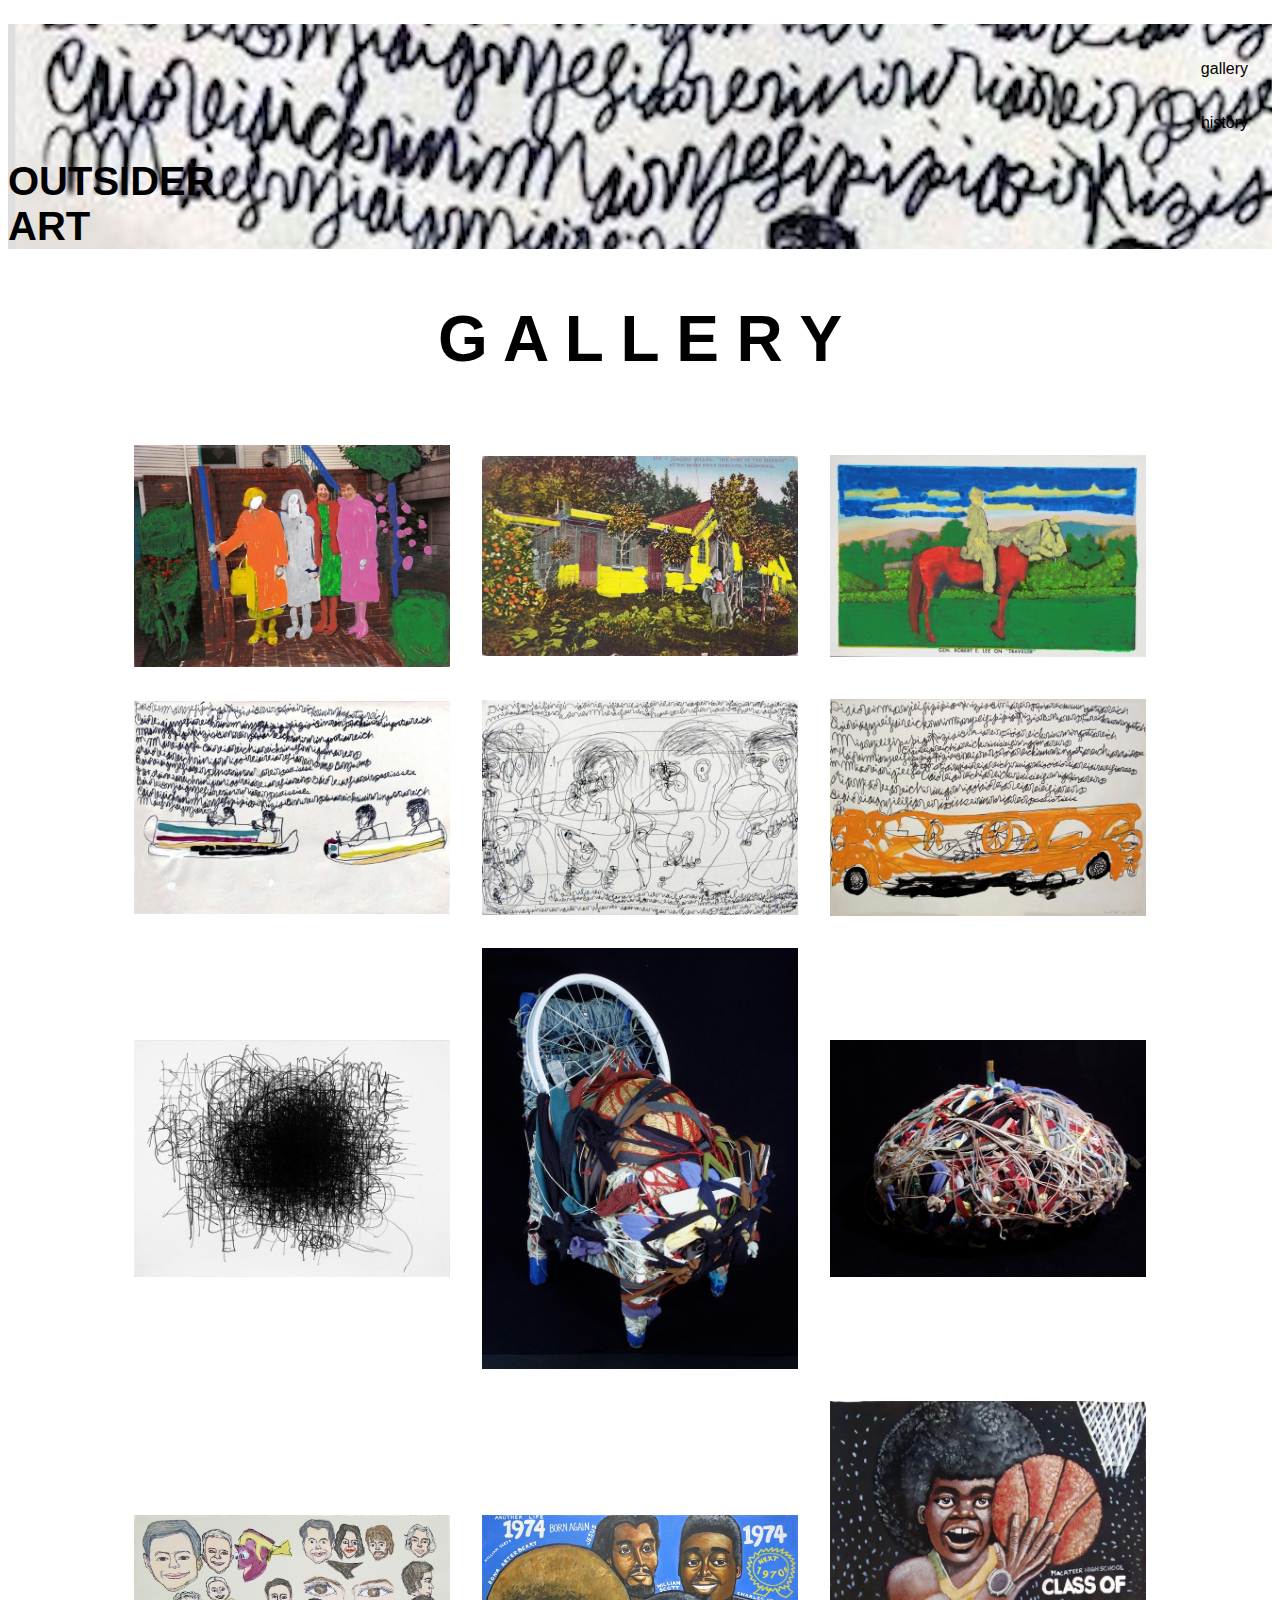
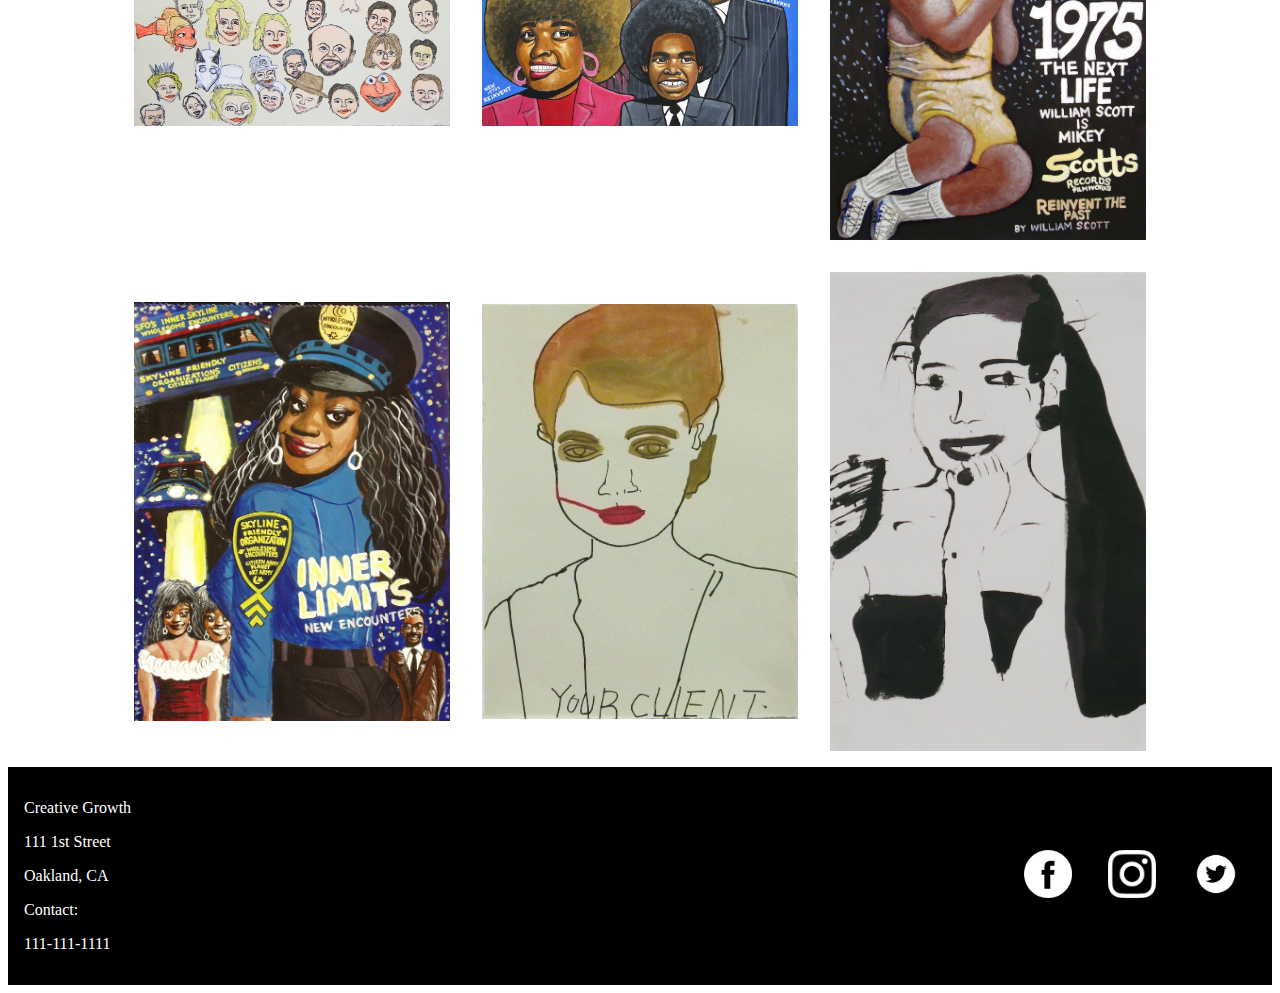
==== gallery.html @ fed4dc9c "adds files for Art Movement Website" ====
<!DOCTYPE html>

<html>

	<head>
		<title>Gallery</title>
		<meta id="meta" name="viewport" content="width=device-width, initional-scale=1.0" />
		<link rel="stylesheet" text="css" href="styles.css">
	</head>
	
	<body>
		<nav class="galleryheading">
			<ul>
				<br>
				<br>
				<a href="gallery.html">
					<li>gallery</li>
				</a>
				<br>
				<br>
				<a href="history.html">
					<li>history</li>
				</a>
			</ul>
			
			<header>
				<a href="index.html">
					<h1>OUTSIDER
					<br>
					ART</h1>
				</a>
			</header>

		</nav>

		<h2>G A L L E R Y</h2>
	
		<div class="pictures">	
			<img src="pictures/1.jpg">
			<img src="pictures/2.jpg">
			<img src="pictures/3.jpg">
			<img src="pictures/6.jpg">
			<img src="pictures/7.jpg">		
			<img src="pictures/8.jpg">	
			<img src="pictures/9.jpg">
			<img src="pictures/10.jpg">
			<img src="pictures/11.jpg">
			<img src="pictures/12.jpg">
			<img src="pictures/14.jpg">
			<img src="pictures/15.jpg">
			<img src="pictures/16.jpg">
			<img src="pictures/17.jpg">
			<img src="pictures/18.jpg">
		</div>

		<footer>
			<div>
				<p>Creative Growth</p>
				<p>111 1st Street</p>
				<p>Oakland, CA</p>
				<p>Contact:</p>
				<p>111-111-1111</p>
			</div>
			<div class="icons">
				<a href="https://www.facebook.com/">
				<img src="pictures/facebook.png"
					class="social"
					alt="facebook logo">
				</a>
				<a href="https://www.instagram.com/">
				<img src="pictures/instagram.png"
					class="social"
					alt="instagram logo">
				</a>
				<a href="https://twitter.com/">
				<img src="pictures/twitter.png"
					class="social"
					alt="twitter logo">
				</a>
			</div>
		</footer>
		
	</body>

</html>
---- styles.css ----
/* Styles for Outsider Art Website */

header {
	text-align: left;
	font-family: sans-serif;
	color: black;
}

header a {
	text-decoration: none;
}

header h1 {
	color: black;
	text-align: left;
	font-size: 2.5em;
}


nav a {
	text-decoration: none;
	color: black;
}

nav a:hover {
	color: orange;
}

/* 
nav header a:hover {
	color: orange;
}
 */



nav ul {
	list-style-type: none;
	text-align: right;
	font-family: sans-serif;
	font-size: 1em;
	margin: 1.5em;

}

footer {
	background-color: black;
	color: white;
	text-align: left;
	padding: 1em;
	display: flex;
	flex-wrap: wrap;
	justify-content: space-between;
	align-items: center;
}
	
footer a {
	text-decoration: none;
}

h2 {
	font-family: sans-serif;
	font-size: 4em;
	text-align: center;
}

.homepage {
	background-image: url("pictures/9.jpg");
	height: 100vh;
	width: 100%;
	background-size: cover;
	background-position: center;
	position: relative;
}

.social {
	width: 3em;
	margin: 1em;
}

.icons {
	position: right;
}

.outsiderart {
	font-size: 2em;
	display: block;
	font-family: sans-serif;
	color: white;
	position: absolute;
	top: 40vh;
	width: 100%;
	text-align: center;
}

.outsiderart h1 {
	color: white;
	text-align: center;
}

.pictures {
	display: flex;
	flex-wrap: wrap;
	justify-content: center; 
}

.pictures img {
/* 
	width: 25em;
	margin: auto;
 */
	margin: 1em;
	align-self: center;
	width: 25%;
}

.galleryheading {
	background-image: url("pictures/headinggallery.jpg");
	size: 100%;
}

.historyheading {
	background: url("pictures/headinghistory.jpg");
}


.historycontent {
	margin: 1em;
	display: flex;
	flex-wrap: wrap;
	justify-content: center;
}

.historycontent p {
	width: 600px;
	font: sans-serif;
	font-size: 1.5em;
	text-align: center;
	color: rgba(22,92,177,1);
}

.historycontent img {
	width: 600px;
	align-self: center;
	margin: 2em;
}


/* 

For modifying site for iphone

@media only screen and (max-width: 320px) {
	
	h1 {
		font-size: 1em;
	}
	
}
 */
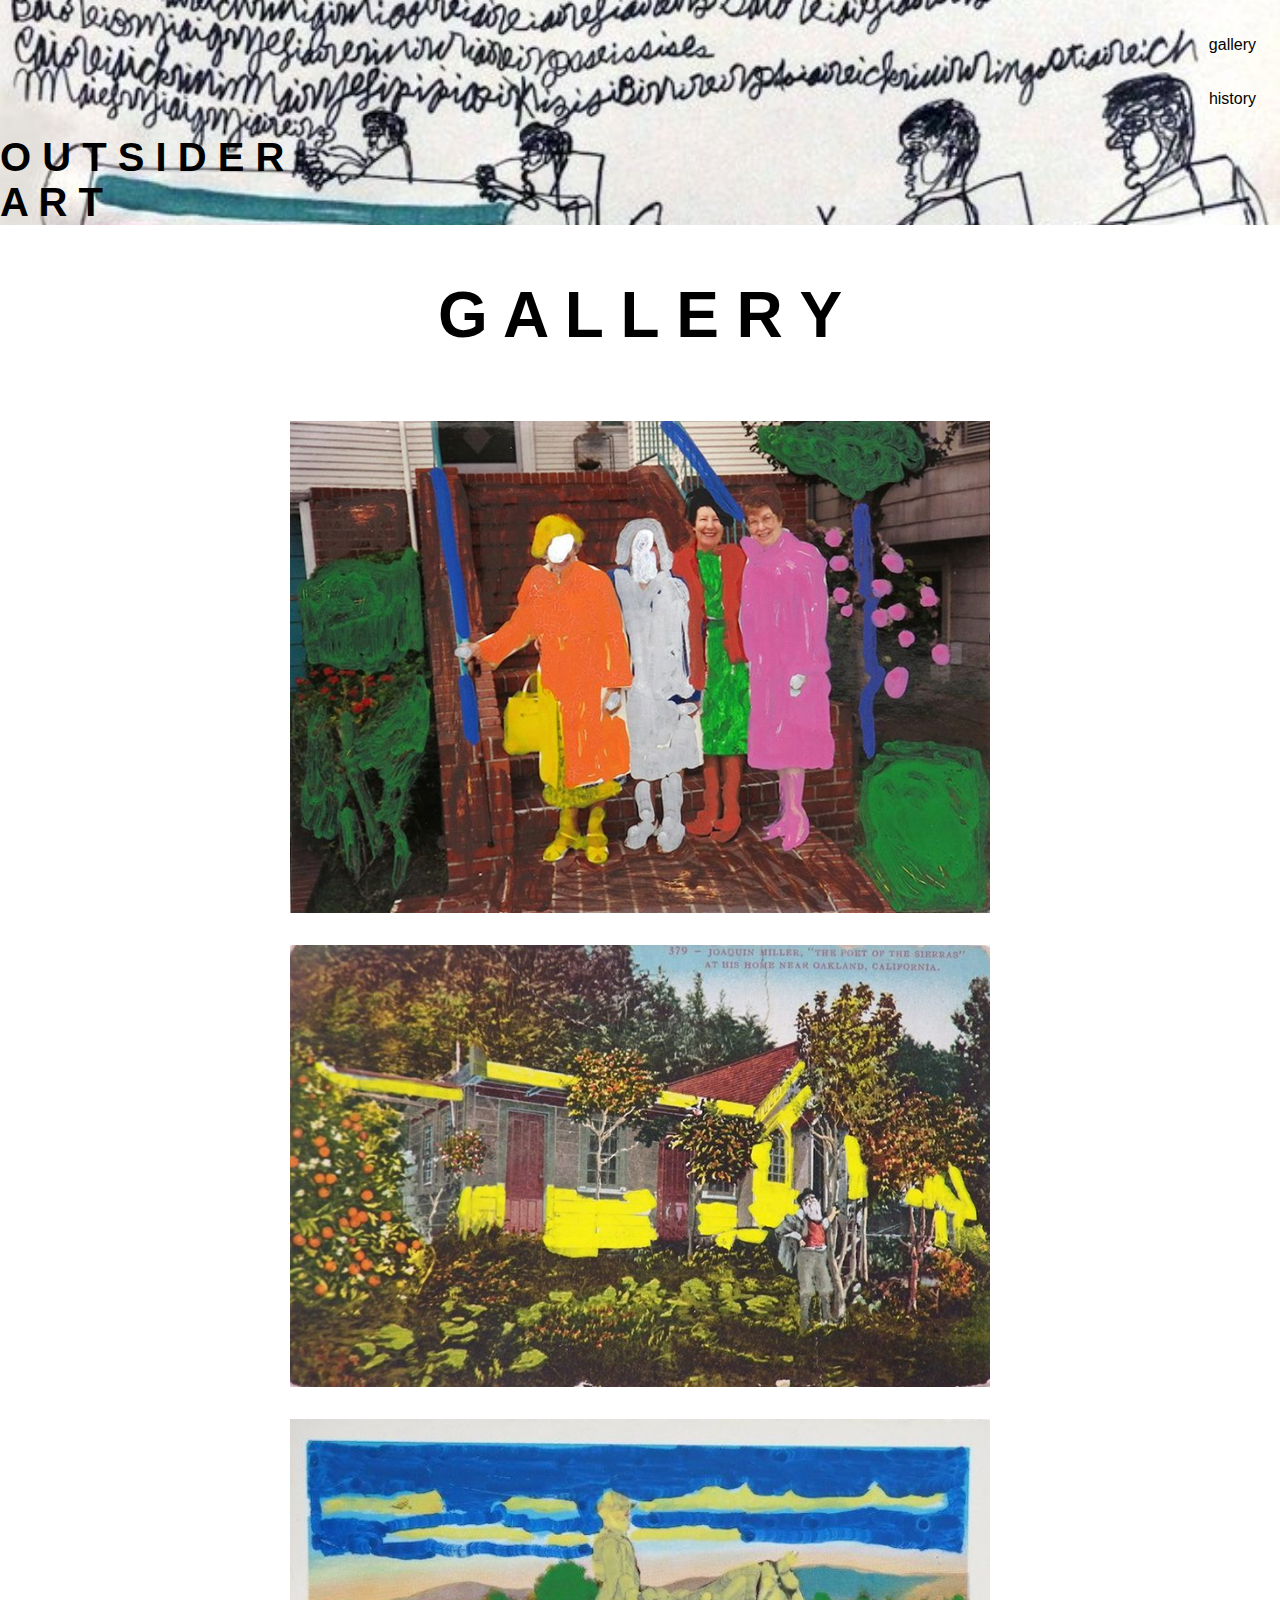
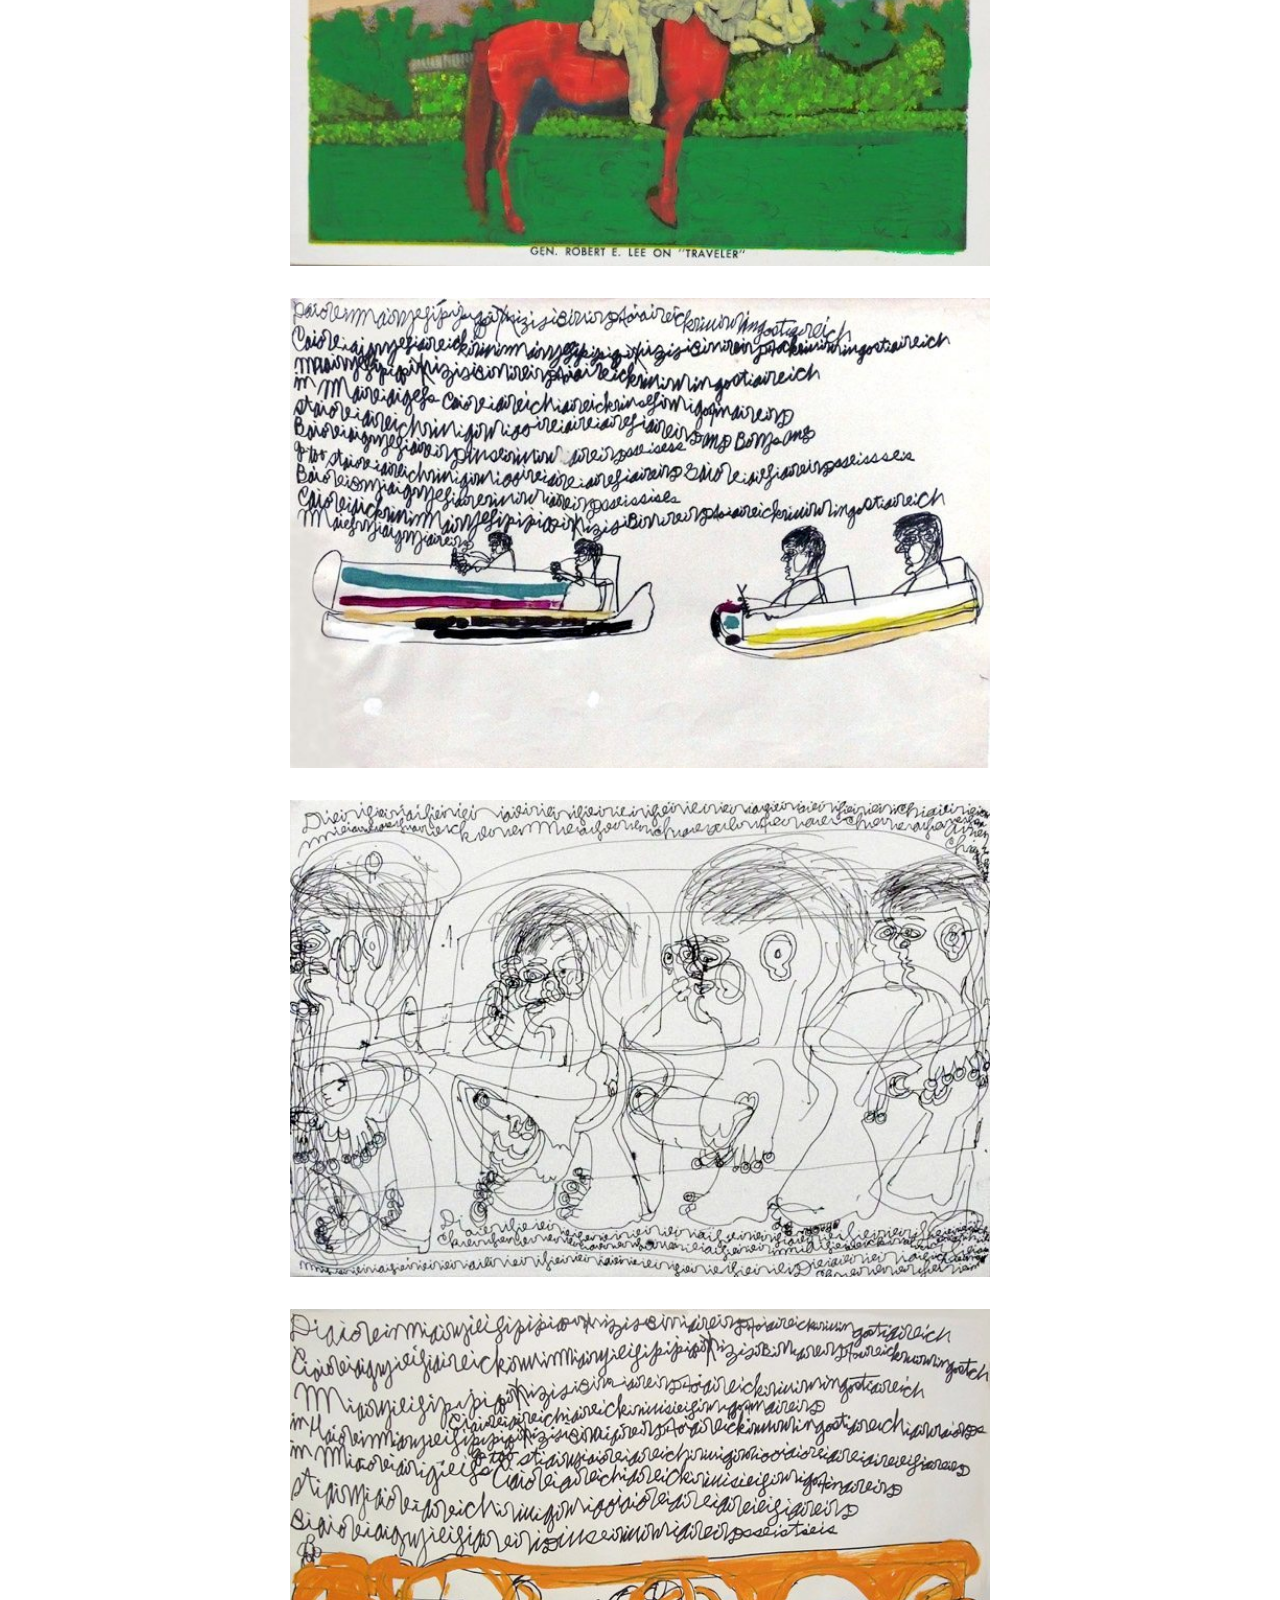
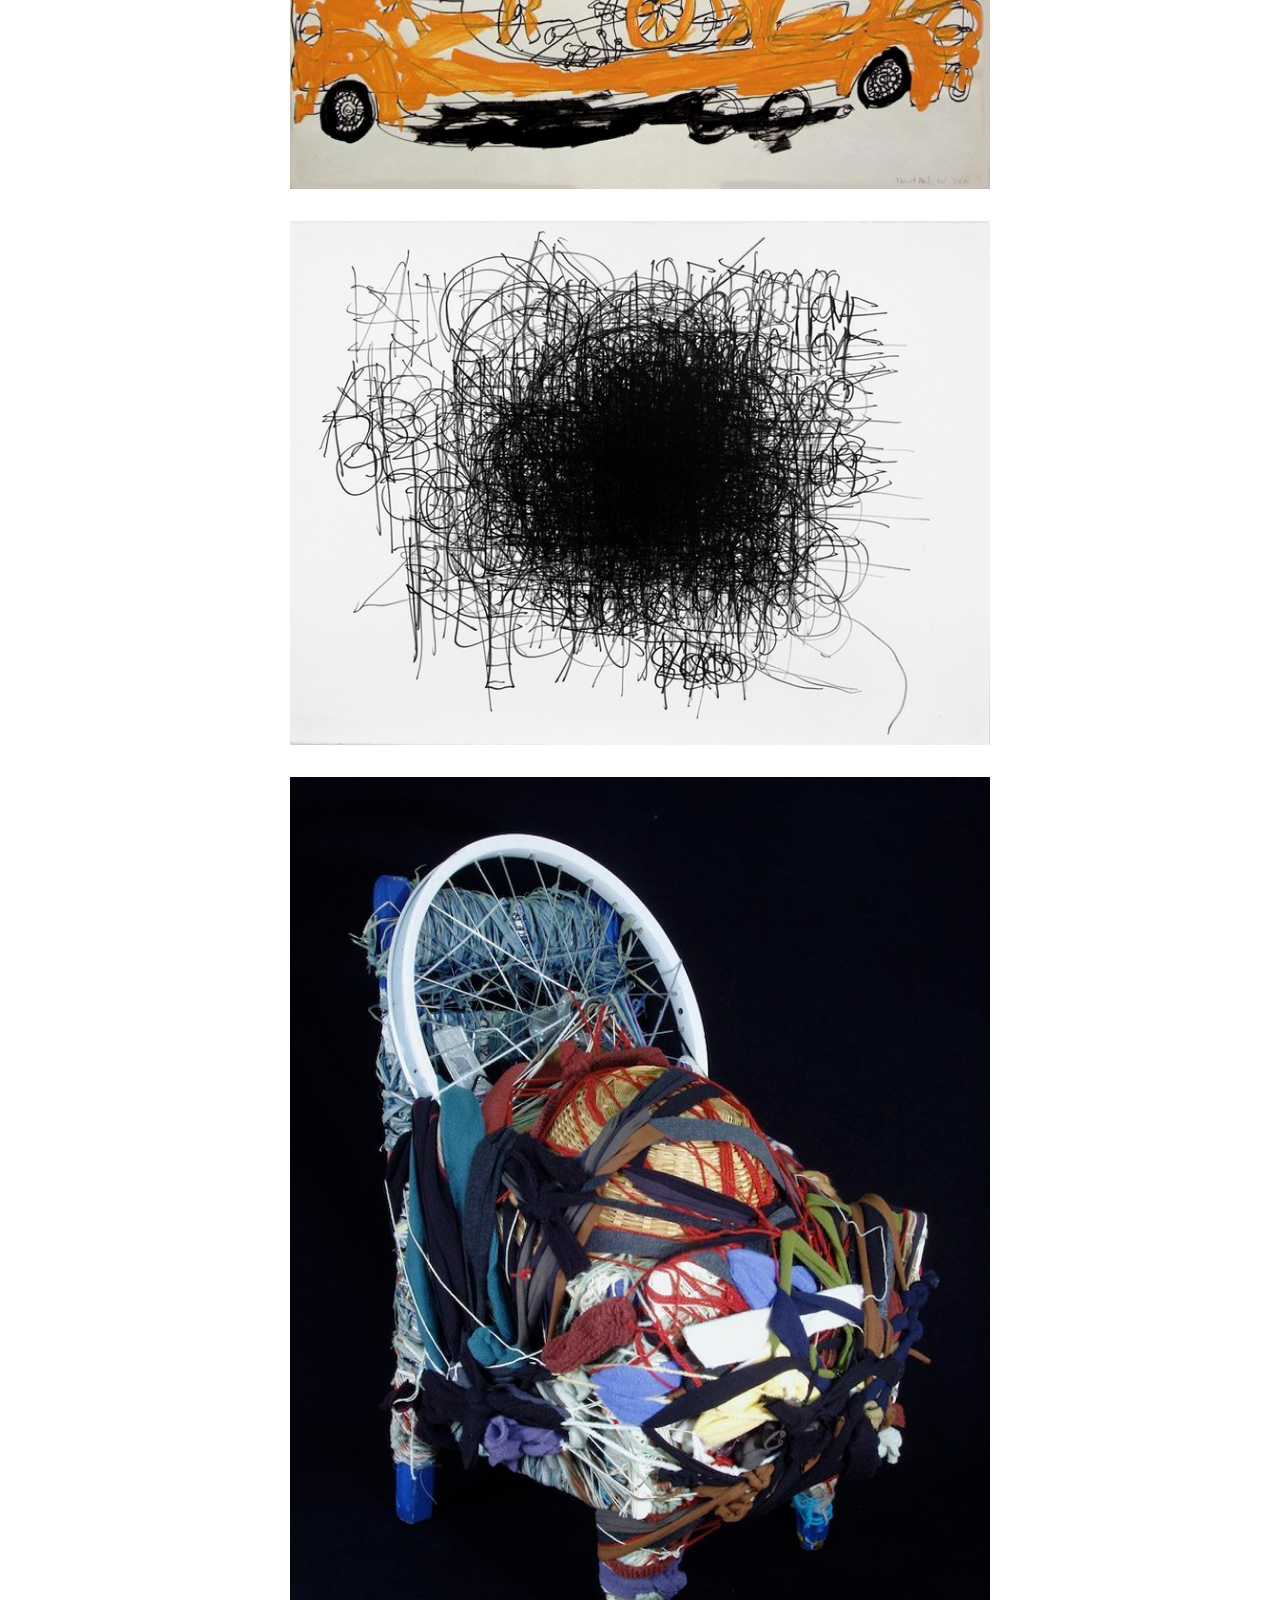
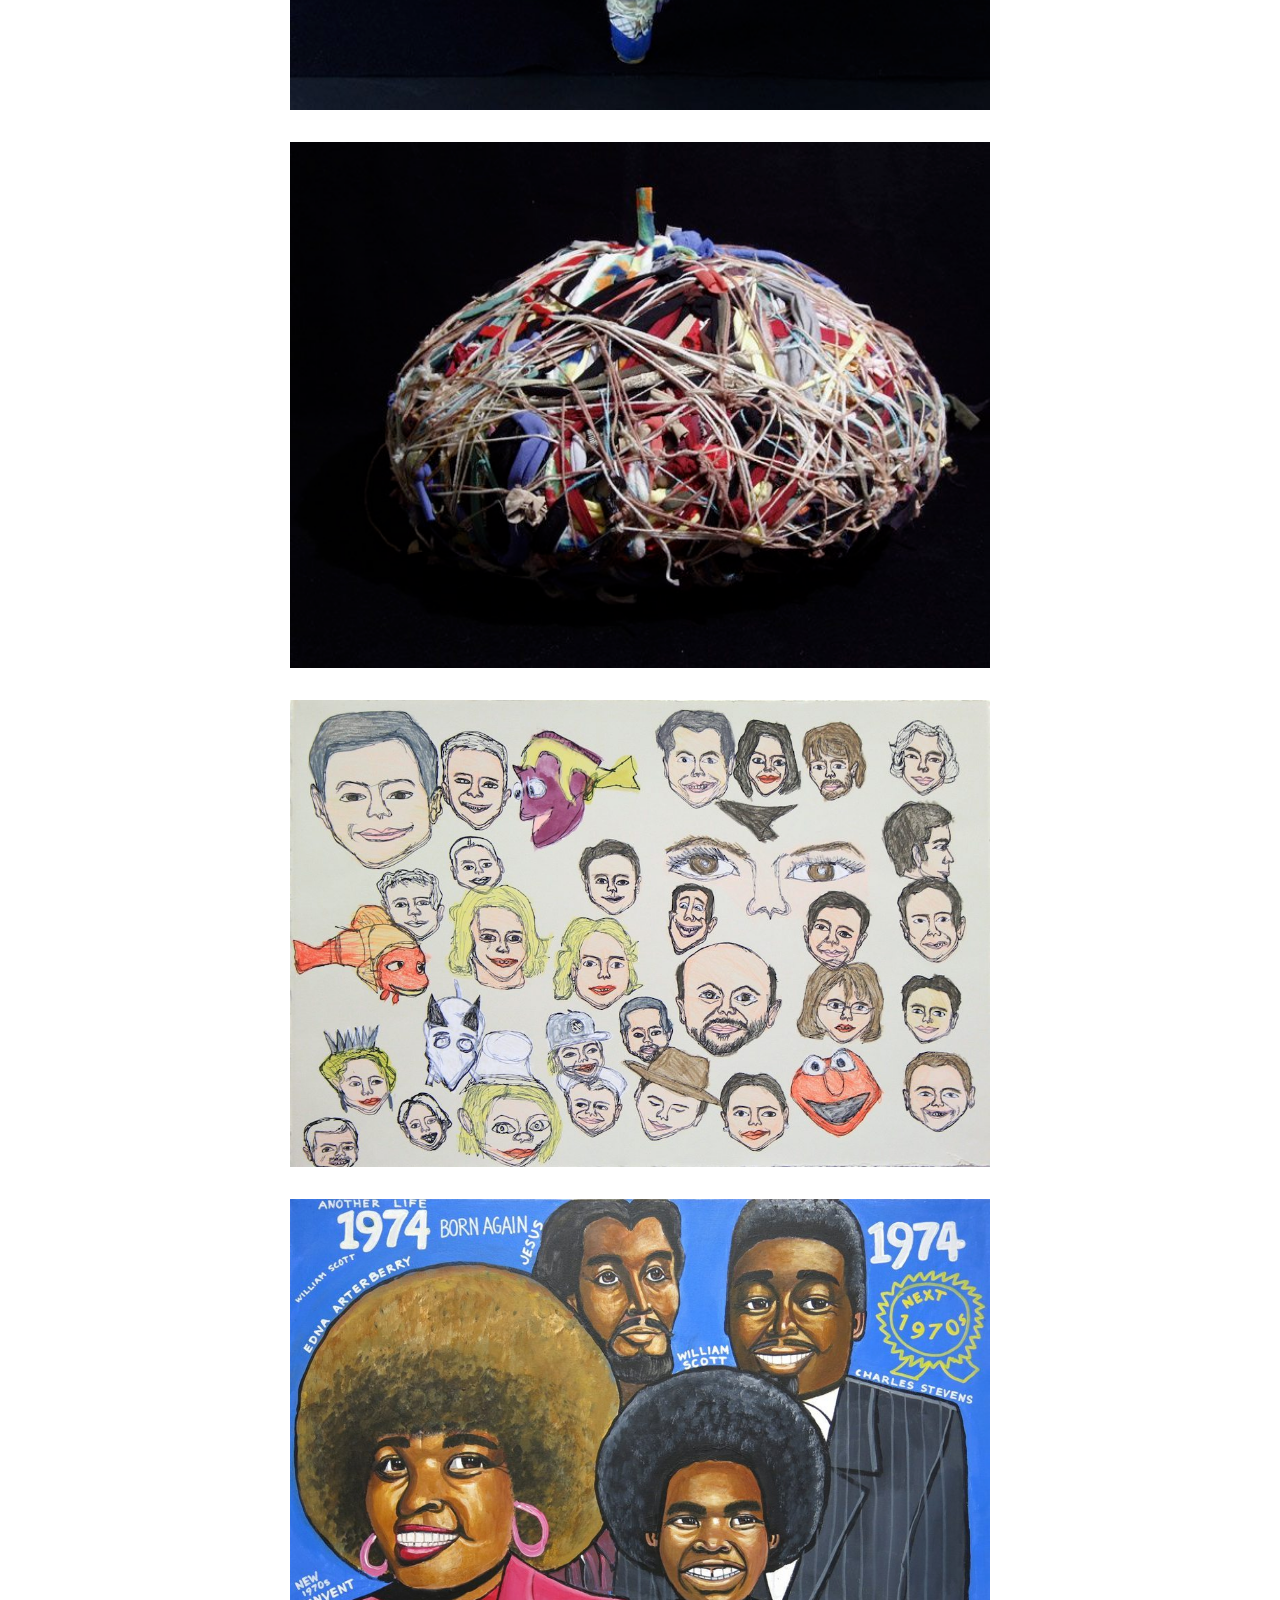
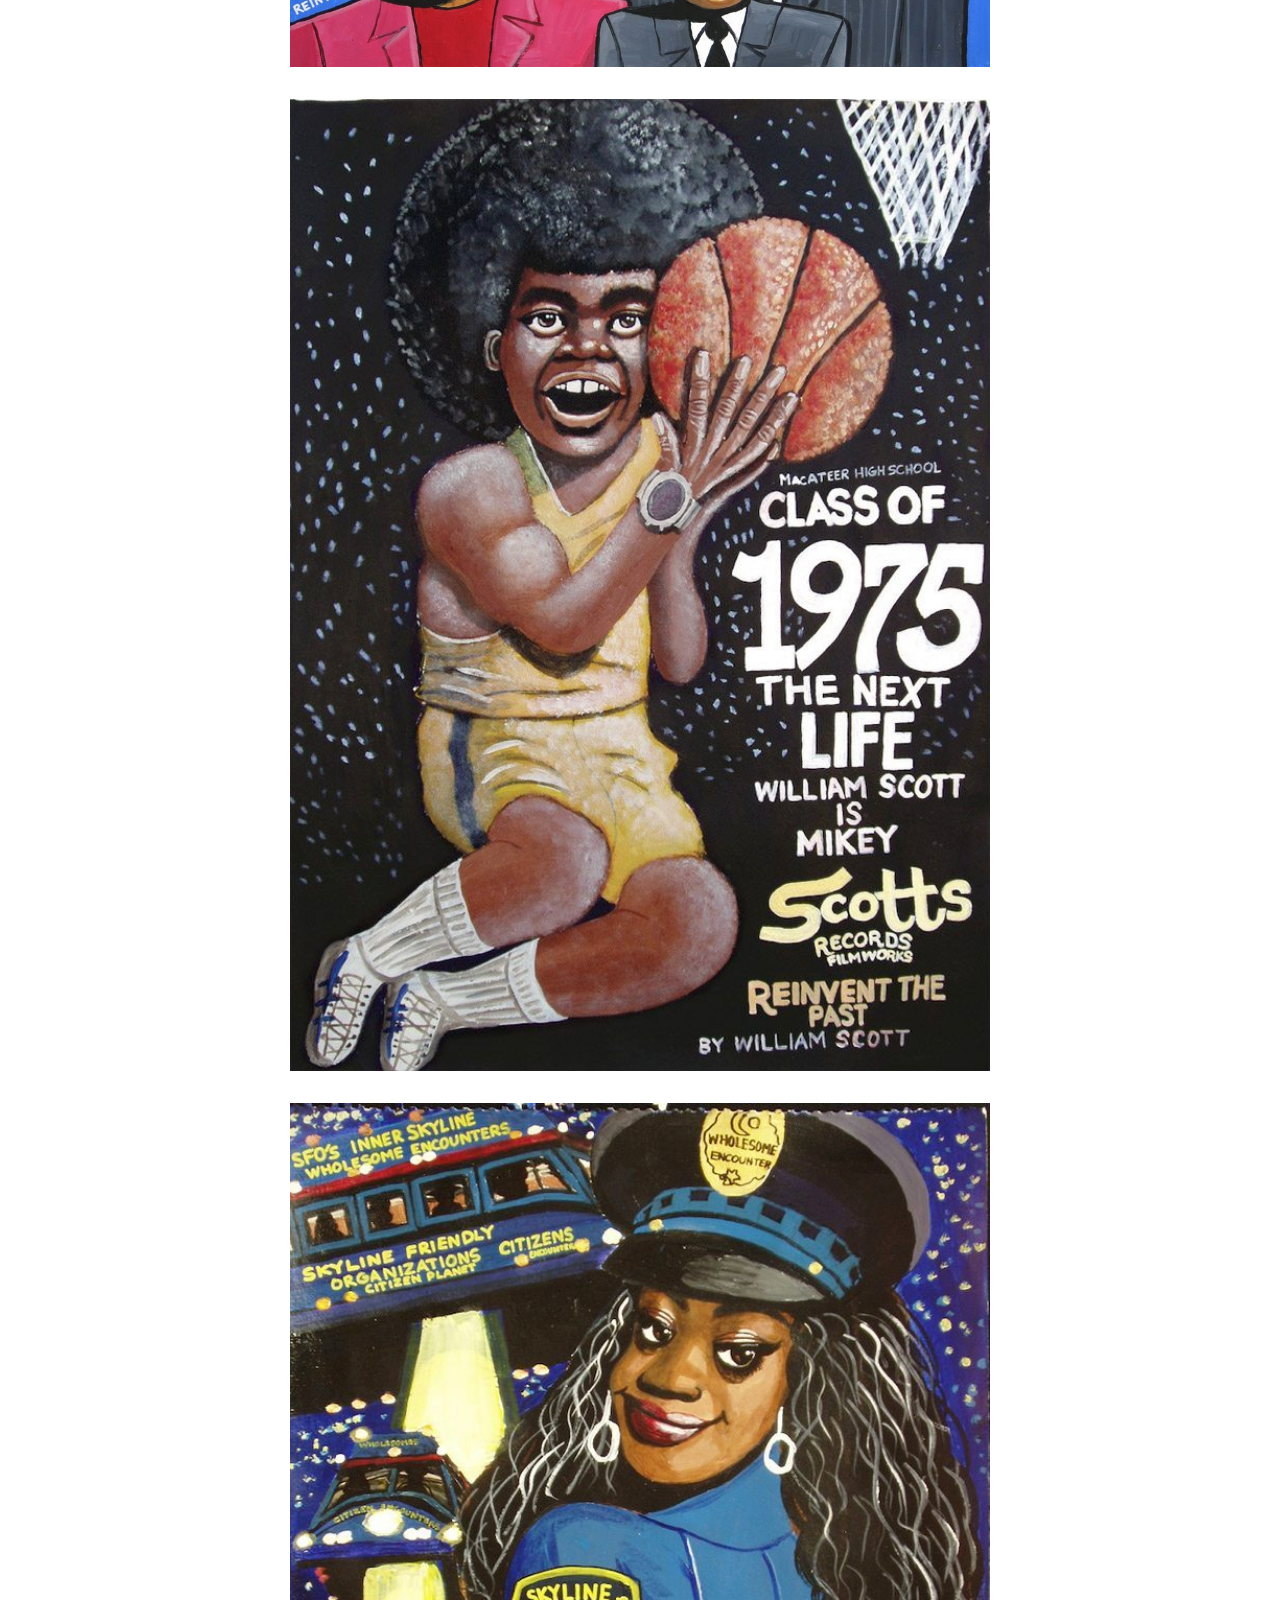
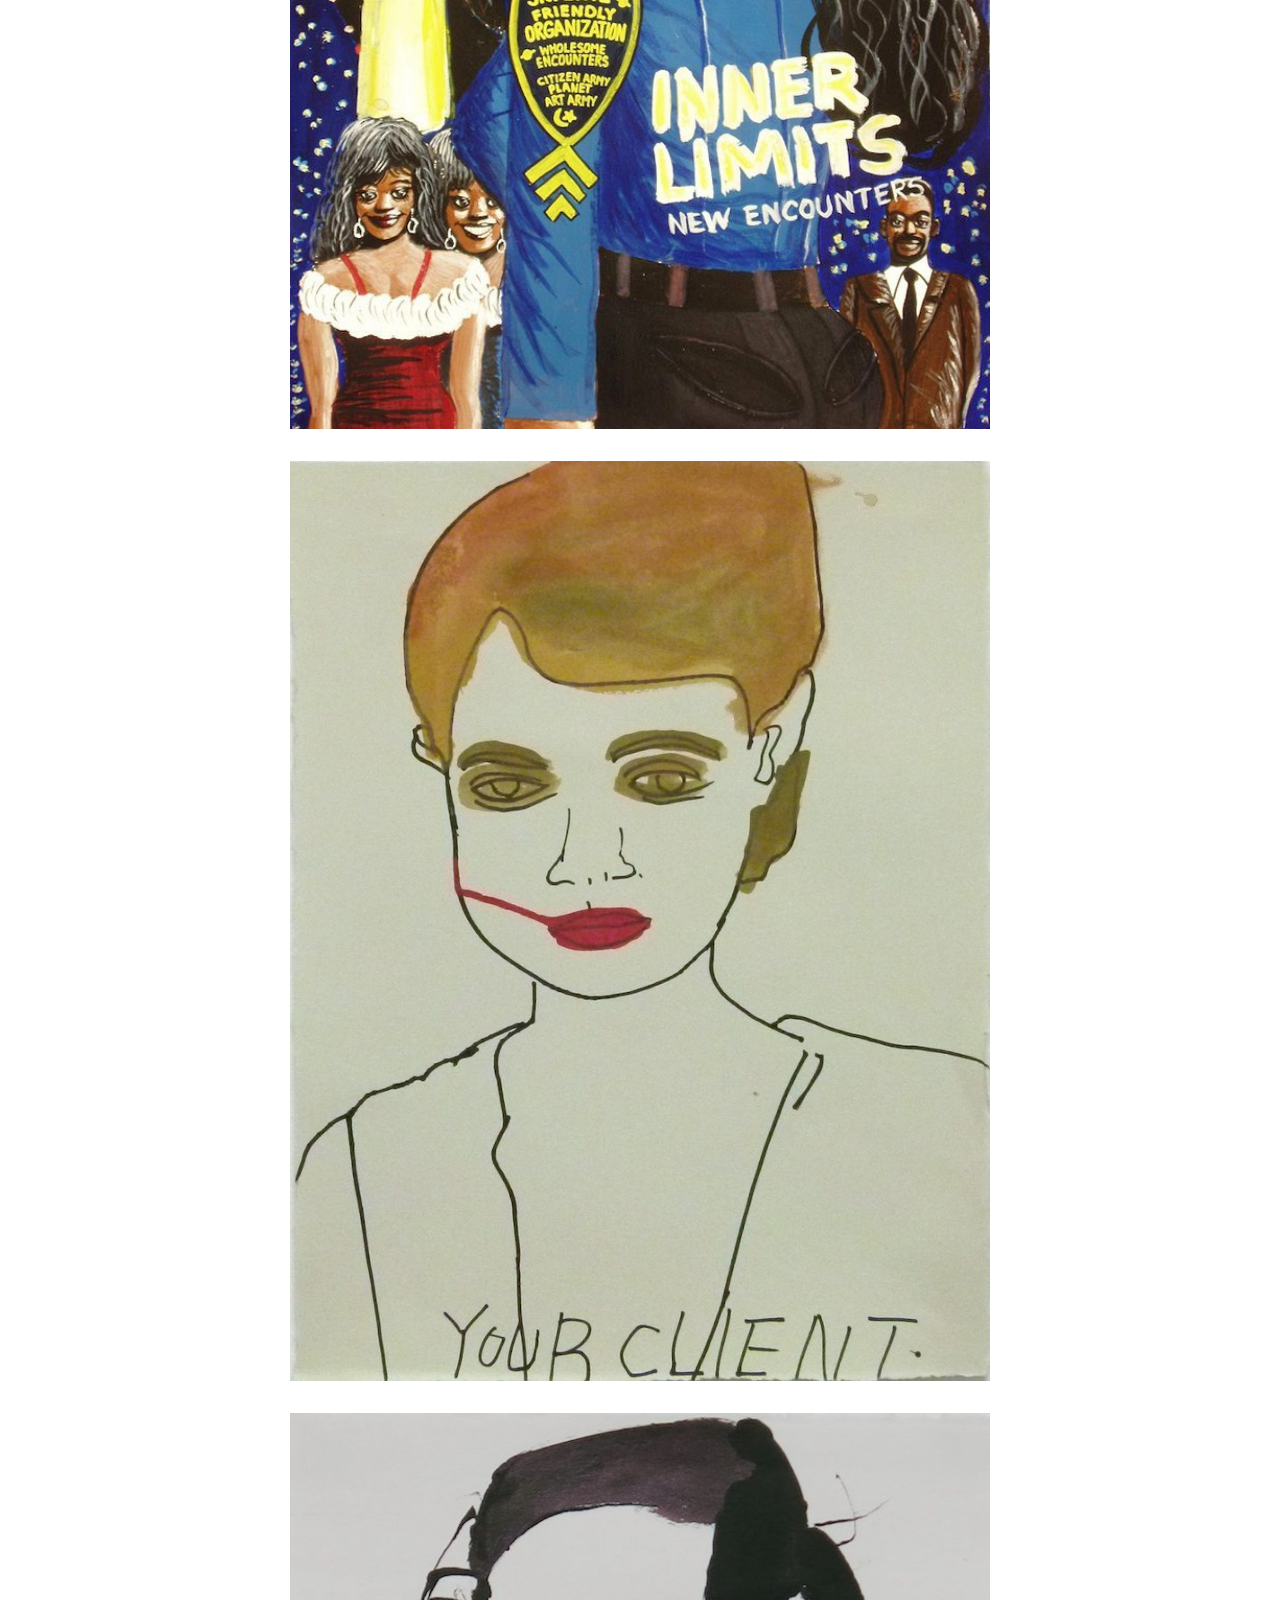
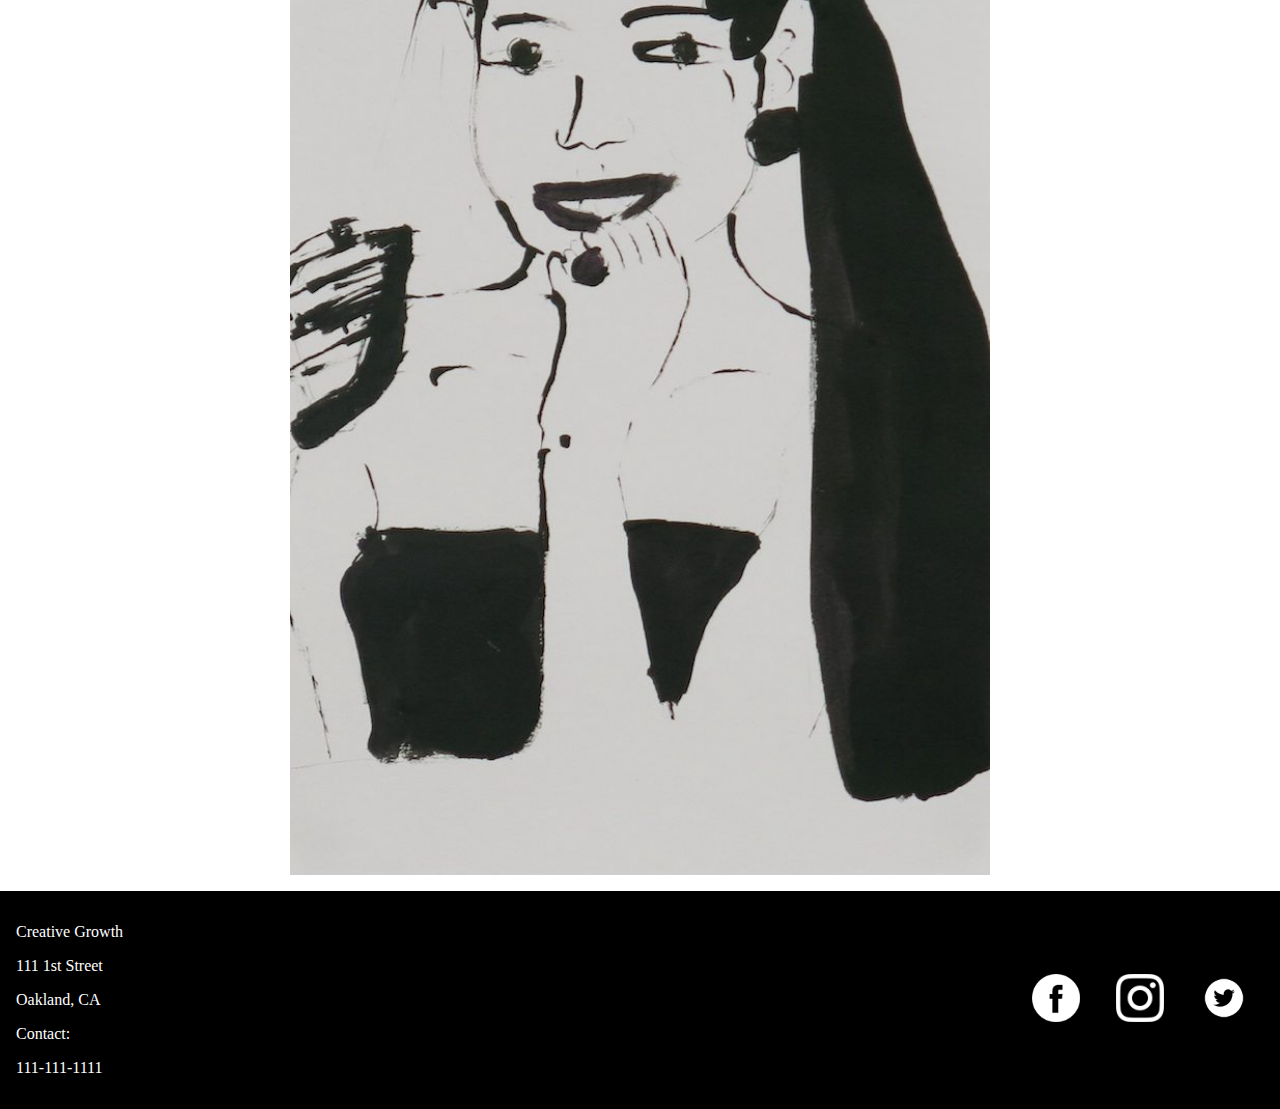
==== commit 532e98b4: "Fixes fonts, phone version, and background margins" ====
--- a/gallery.html
+++ b/gallery.html
@@ -25,9 +25,9 @@
 			
 			<header>
 				<a href="index.html">
-					<h1>OUTSIDER
+					<h1>O U T S I D E R
 					<br>
-					ART</h1>
+					A R T</h1>
 				</a>
 			</header>
 
--- a/styles.css
+++ b/styles.css
@@ -1,4 +1,10 @@
 /* Styles for Outsider Art Website */
+
+body {
+	margin: 0;
+	padding: 0;
+}
+
 
 header {
 	text-align: left;
@@ -40,7 +46,7 @@
 	font-family: sans-serif;
 	font-size: 1em;
 	margin: 1.5em;
-
+	margin-top: 0;
 }
 
 footer {
@@ -83,7 +89,7 @@
 }
 
 .outsiderart {
-	font-size: 2em;
+	font-size: 1.8em;
 	display: block;
 	font-family: sans-serif;
 	color: white;
@@ -111,16 +117,25 @@
  */
 	margin: 1em;
 	align-self: center;
-	width: 25%;
+	width: 100%;
+	max-width: 700px;
 }
 
 .galleryheading {
 	background-image: url("pictures/headinggallery.jpg");
-	size: 100%;
+	width: 100%;
+	background-size: cover;
+	background-position: center;
+	position: relative;
 }
 
 .historyheading {
 	background: url("pictures/headinghistory.jpg");
+	width: 100%;
+	background-size: cover;
+	background-position: center;
+	position: relative;
+	
 }
 
 
@@ -129,35 +144,46 @@
 	display: flex;
 	flex-wrap: wrap;
 	justify-content: center;
+	font: sans-serif;
 }
 
 .historycontent p {
 	width: 600px;
-	font: sans-serif;
+	font-family: sans-serif;
 	font-size: 1.5em;
 	text-align: center;
 	color: rgba(22,92,177,1);
 }
 
 .historycontent img {
-	width: 600px;
+	width: 100%;
+	max-width: 600px;
 	align-self: center;
 	margin: 2em;
 }
 
 
+
+
 /* 
+For modifying site for iphone
+ */
 
-For modifying site for iphone
-
-@media only screen and (max-width: 320px) {
+@media only screen and (max-width: 485px) {
 	
-	h1 {
+	h2 {
 		font-size: 1em;
 	}
 	
+	header h1 {
+		font-size: 1em;
+	}
+	
+	.historycontent p {
+		font-size: .8em;
+	}
 }
- */
 
 
 
+
